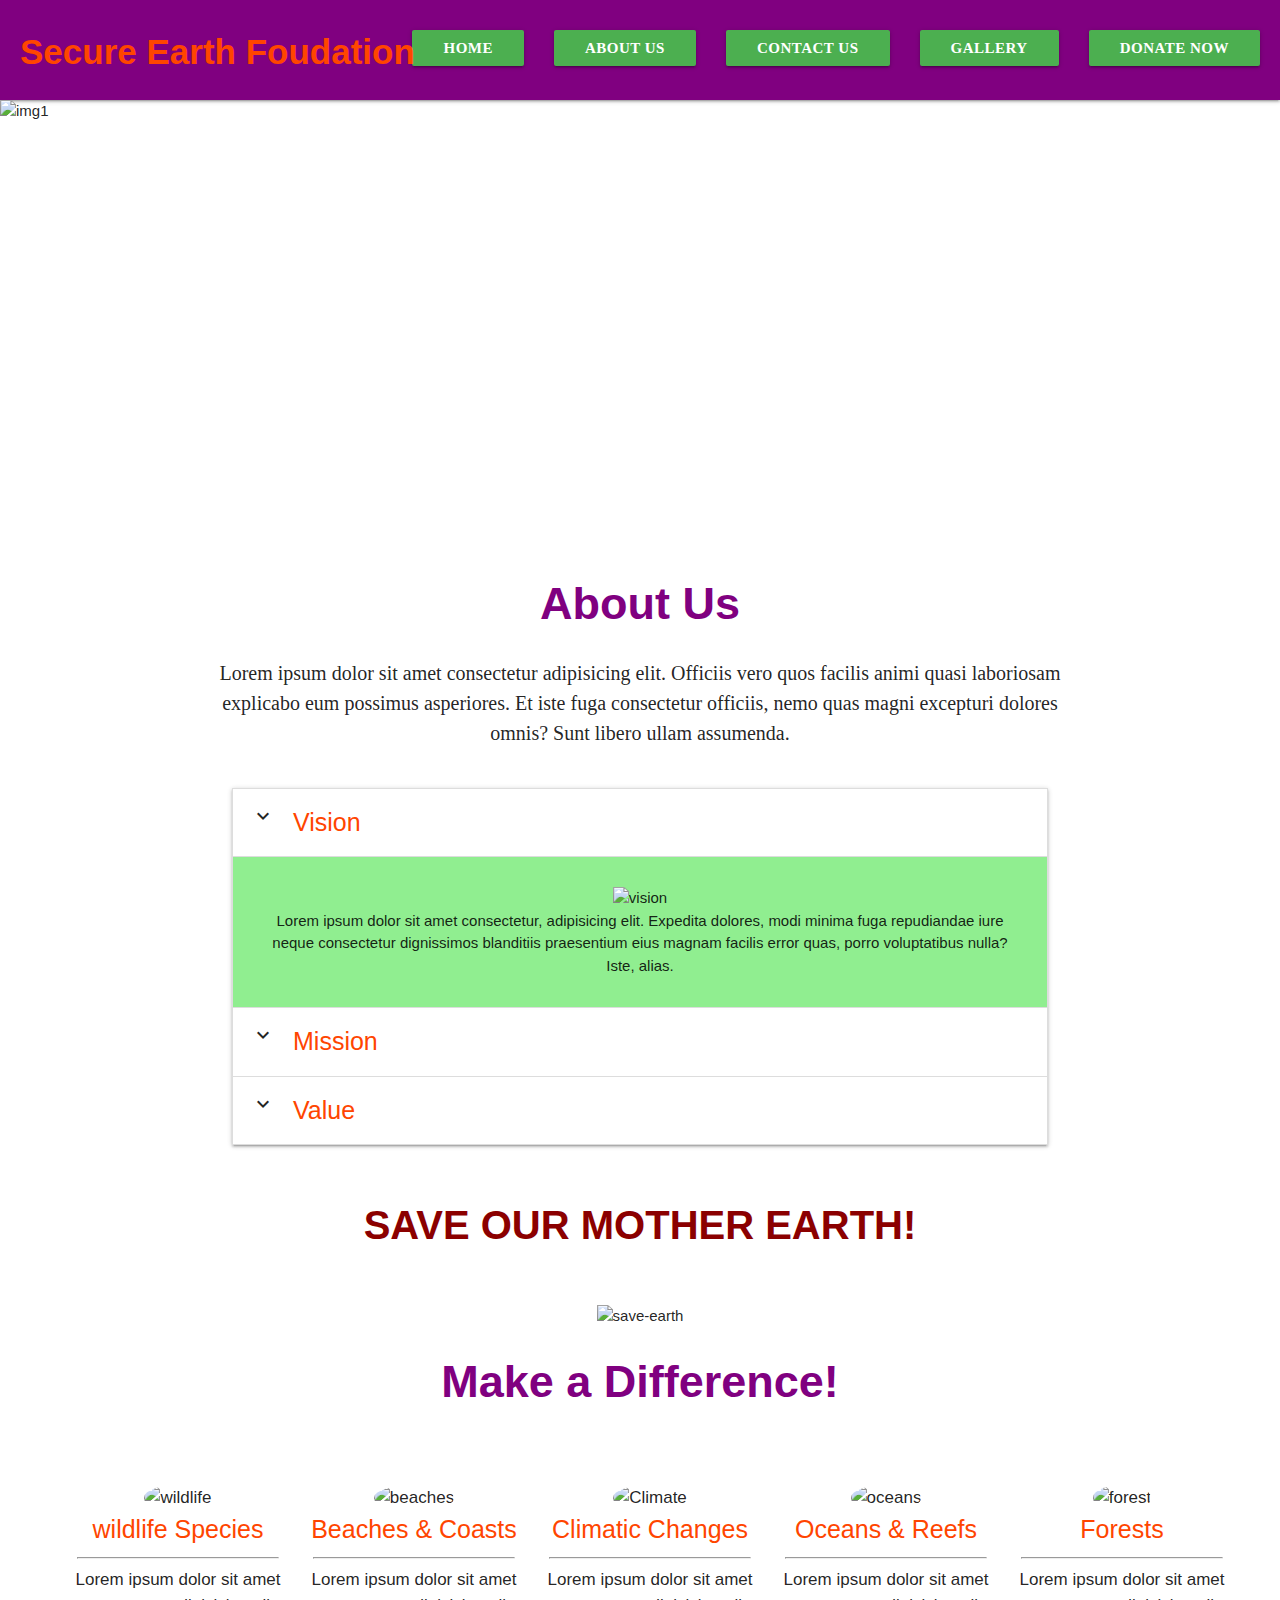
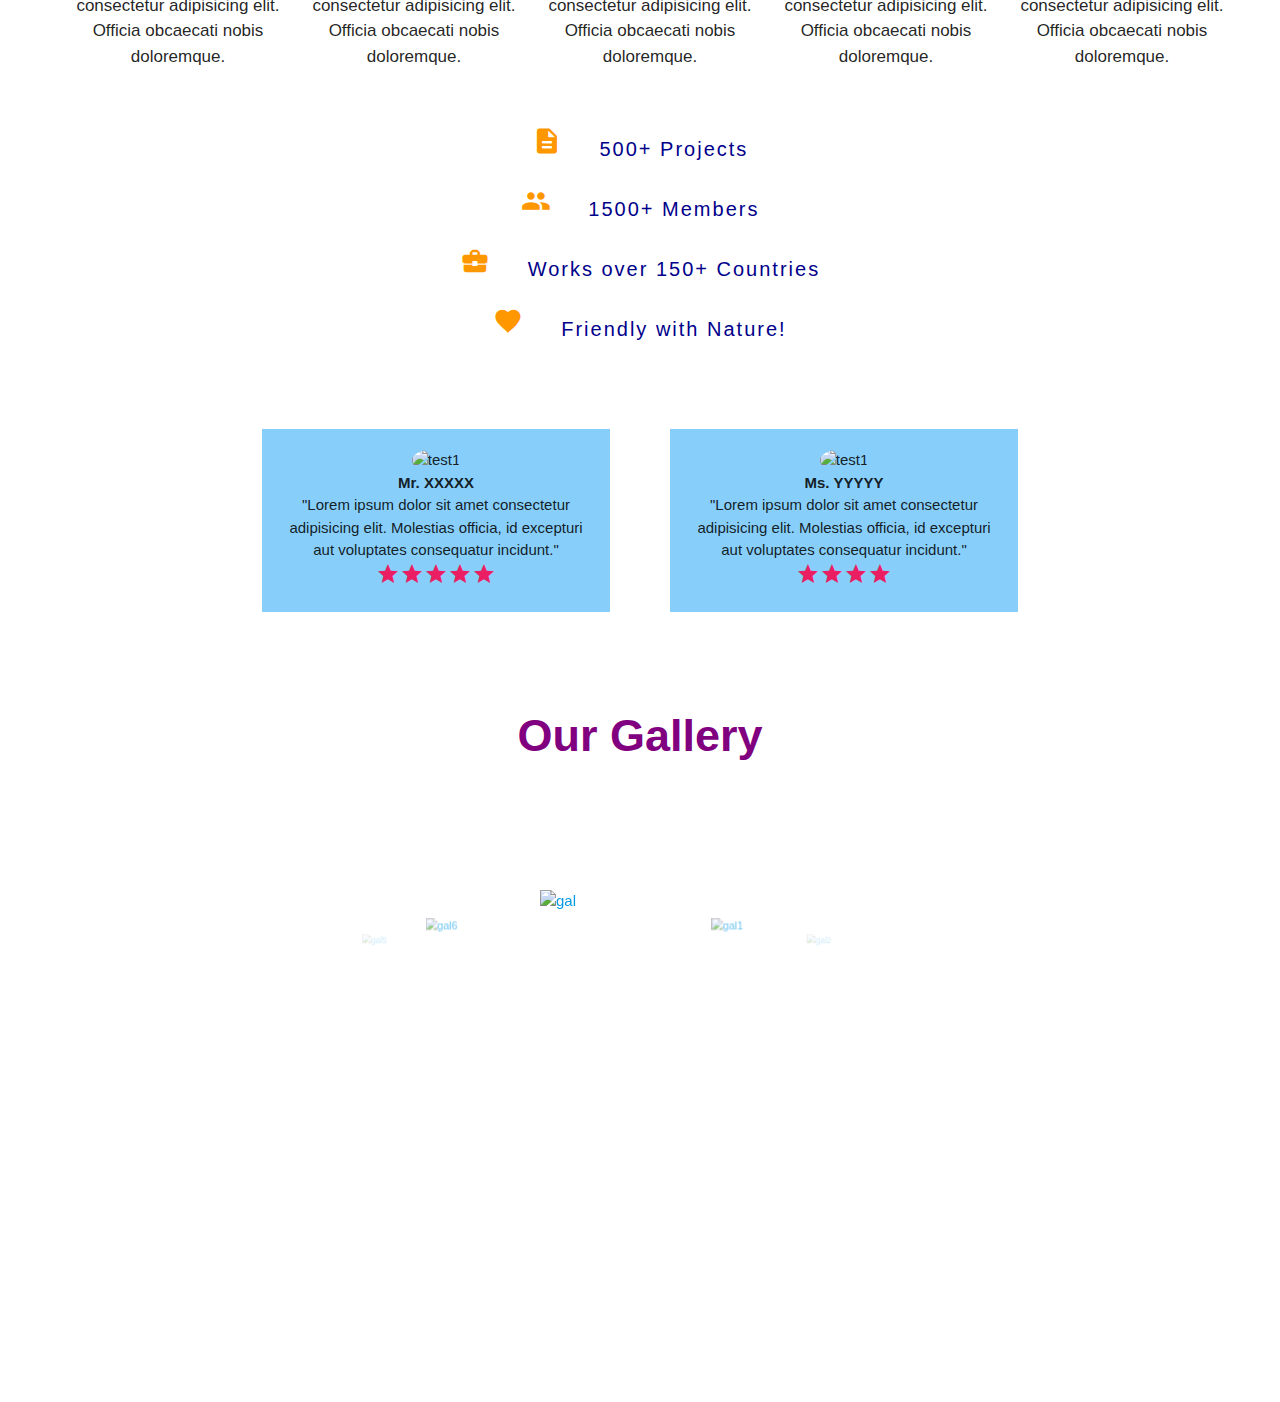
==== about.html @ aa5c7749 "Add files via upload" ====
<!DOCTYPE html>
  <html>
    <head>
      <!--Import Google Icon Font-->
      <link href="https://fonts.googleapis.com/icon?family=Material+Icons" rel="stylesheet">
      <!-- Compiled and minified CSS -->
    <link rel="stylesheet" href="https://cdnjs.cloudflare.com/ajax/libs/materialize/1.0.0/css/materialize.min.css">
    <!--Import materialize.css-->
    <link type="text/css" rel="stylesheet" href="style.css" />
      <!--Let browser know website is optimized for mobile-->
      <meta name="viewport" content="width=device-width, initial-scale=1.0"/>
      <title>
        About Us
      </title>
    </head>

    <body>
      <!--NAV BAR-->
        <nav>
          <div class="nav-wrapper">
            <div class="brand-logo logo">Secure Earth Foudation</div>
            <ul class="right hide-on-med-and-down">
              <li class="btn green"><a href="index.html">Home</a></li>
              <li class="btn green"><a href="about.html">About Us</a></li>
              <li class="btn green"><a href="contact.html">Contact Us</a></li>
              <li class="btn green"><a href="about.html#gallery">Gallery</a></li>
              <li class="btn green"><a href="donate.html">Donate Now</a></li>
            </ul>
            <a href="#" data-target="mobile-view" class="sidenav-trigger"><i class="material-icons">menu</i></a>
            <ul id="mobile-view" class="sidenav height">
              <li class="black-text"><h4>CONTENT</h4></li>
              <li class="divider"></li>
              <li><a href="index.html"><h5 class="black-text">Home</h5></a></li>
              <li class="divider"></li>
              <li><a href="about.html"><h5 class="black-text">About Us</h5></a></li>
              <li class="divider"></li>
              <li><a href="contact.html"><h5 class="black-text">Contact Us</h5></a></li>
              <li class="divider"></li>
              <li><a href="about.html#gallery"><h5 class="black-text">Gallery</h5></a></li>
              <li class="divider"></li>
              <li><a href="donate.html"><h5 class="black-text">Donate Now</h5></a></li>
            </ul>
          </div>
        </nav><!-- NAV END-->

        <!--SLIDE IMAGE-->
        <div class="slide">
          <figure>
          <img src="Images/slide1.jpg" alt="img1">
          <img src="Images/slide2.jpg" alt="img2">
          <img src="Images/slide3.jpg" alt="img3">
          <img src="Images/slide4.jpg" alt="img4">
        </figure>
        </div>
        <!--SLIDE END-->
        <div class="container">

          <!--ABOUT US-->
          <div class="heading">
            About Us
          </div>
          <div class="content center-align">
          Lorem ipsum dolor sit amet consectetur adipisicing elit. Officiis vero quos facilis animi quasi laboriosam explicabo eum possimus asperiores. Et iste fuga consectetur officiis, nemo quas magni excepturi dolores omnis? Sunt libero ullam assumenda.
          </div>
          <div class="collapse">
            <ul class="collapsible" data-collapsible="accordion">
              <li class="active">
                <div class="collapsible-header">
                  <i class="material-icons">expand_more</i>
                  <span class="head">Vision</span>
                </div>
                <div class="collapsible-body con">
                  <img src="Images/vision.jpg" alt="vision" width="150px" height="150px">
                  <br>
                  Lorem ipsum dolor sit amet consectetur, adipisicing elit. Expedita dolores, modi minima fuga repudiandae iure neque consectetur dignissimos blanditiis praesentium eius magnam facilis error quas, porro voluptatibus nulla? Iste, alias.
                </div>
              </li>
              <li>
                <div class="collapsible-header">
                  <i class="material-icons">expand_more</i>
                  <span class="head">Mission</span>
                </div>
                <div class="collapsible-body con">
                  <img src="Images/mission.jpg" alt="mission" width="150px" height="150px">
                  <br>
                  Lorem ipsum dolor sit amet consectetur, adipisicing elit. Expedita dolores, modi minima fuga repudiandae iure neque consectetur dignissimos blanditiis praesentium eius magnam facilis error quas, porro voluptatibus nulla? Iste, alias.
                </div>
              </li>
              <li>
                <div class="collapsible-header">
                  <i class="material-icons">expand_more</i>
                  <span class="head">Value</span>
                </div>
                <div class="collapsible-body con">
                  <img src="Images/value.jpg" alt="value" width="150px" height="150px">
                  <br>
                  Lorem ipsum dolor sit amet consectetur, adipisicing elit. Expedita dolores, modi minima fuga repudiandae iure neque consectetur dignissimos blanditiis praesentium eius magnam facilis error quas, porro voluptatibus nulla? Iste, alias.
                </div>
              </li>
            </ul>
          </div><!--ABOUT US END-->

          <div class="center-align">
          <p class="earth">SAVE OUR MOTHER EARTH!</p>
          <img src="Images/save_earth.jpg" alt="save-earth" class="earth-img">
        </div>
      </div><!--CONTAINER END-->

      <!--DIFFERENCE-->
      <p class="heading">
        Make a Difference!
      </p>
  
        <div class="flex">

          <div class="flex-items hoverable">
            <img src="Images/wildlife.jpg" alt="wildlife">
            <br>
            <span class="head">wildlife Species</span>
            <hr>
            Lorem ipsum dolor sit amet consectetur adipisicing elit. Officia obcaecati nobis doloremque.
          </div>

          <div class="flex-items hoverable">
            <img src="Images/beach_coast.jpg" alt="beaches">
            <br>
            <span class="head">Beaches & Coasts</span>
            <hr>
            Lorem ipsum dolor sit amet consectetur adipisicing elit. Officia obcaecati nobis doloremque.
          </div>

          <div class="flex-items hoverable">
            <img src="Images/climate.jpg" alt="Climate">
            <br>
            <span class="head">Climatic Changes</span>
            <hr>
            Lorem ipsum dolor sit amet consectetur adipisicing elit. Officia obcaecati nobis doloremque.
          </div>

          <div class="flex-items hoverable">
            <img src="Images/oceans.jpg" alt="oceans">
            <br>
            <span class="head">Oceans & Reefs</span>
            <hr>
            Lorem ipsum dolor sit amet consectetur adipisicing elit. Officia obcaecati nobis doloremque.
          </div>

          <div class="flex-items hoverable">
            <img src="Images/forest.jpg" alt="forest">
            <br>
            <span class="head">Forests</span>
            <hr>
            Lorem ipsum dolor sit amet consectetur adipisicing elit. Officia obcaecati nobis doloremque.
          </div>

        </div><!--DIFFERENCE END-->

        <!--POINTS-->
       <div class="line center-align">
        <i class="material-icons orange-text small">description</i>&nbsp;&nbsp;&nbsp;&nbsp;
         500+ Projects
         <br>
         <i class="material-icons orange-text small">group</i>&nbsp;&nbsp;&nbsp;&nbsp;
         1500+ Members
         <br>
         <i class="material-icons orange-text small">business_center</i>&nbsp;&nbsp;&nbsp;&nbsp;
         Works over 150+ Countries
         <br>
         <i class="material-icons orange-text small">favorite</i>&nbsp;&nbsp;&nbsp;&nbsp;
         Friendly with Nature!

       </div><!--POINTS END-->

       <!--TESTIMONIALS-->
       <div class="container">

       <div class="testimonial">
         <div class="test">
          <img src="Images/test1.jpg" alt="test1">
          <br>
          <b>Mr. XXXXX</b>
          <br>
          "Lorem ipsum dolor sit amet consectetur adipisicing elit. Molestias officia, id excepturi aut voluptates consequatur incidunt."
          <br>
          <i class="material-icons pink-text">star</i><i class="material-icons pink-text">star</i><i class="material-icons pink-text">star</i><i class="material-icons pink-text">star</i><i class="material-icons pink-text">star</i>
         </div>
         <div class="test">
          <img src="Images/test2.jpg" alt="test1">
          <br>
          <b>Ms. YYYYY</b>
          <br>

          "Lorem ipsum dolor sit amet consectetur adipisicing elit. Molestias officia, id excepturi aut voluptates consequatur incidunt."
          <br>
          <i class="material-icons pink-text">star</i><i class="material-icons pink-text">star</i><i class="material-icons pink-text">star</i><i class="material-icons pink-text">star</i>
         </div>
       </div>
       <!--TESTIMONIALS END-->


      <!--GALLERY-->

      <div class="heading">
        Our Gallery
      </div>
      <div id="gallery">
        <div class="carousel">
          <a href="#" class="carousel-item"><img src="Images/gal.jpg" alt="gal"></a>
          <a href="#" class="carousel-item"><img src="Images/gal1.jpg" alt="gal1"></a>
          <a href="#" class="carousel-item"><img src="Images/gal2.jpg" alt="gal2"></a>
          <a href="#" class="carousel-item"><img src="Images/gal3.jpg" alt="gal3"></a>
          <a href="#" class="carousel-item"><img src="Images/gal4.jpg" alt="gal4"></a>
          <a href="#" class="carousel-item"><img src="Images/gal5.jpg" alt="gal5"></a>
          <a href="#" class="carousel-item"><img src="Images/gal6.jpg" alt="gal6"></a>
        </div>
      </div>
      <br><br><br><br><br>
      <!--GALLERY END-->

    </div><!--CONTAINER END-->
        
        

    


        <script src="https://code.jquery.com/jquery-3.3.1.min.js"></script>
      <!-- Compiled and minified JavaScript -->
    <script src="https://cdnjs.cloudflare.com/ajax/libs/materialize/1.0.0/js/materialize.min.js"></script>
    <script>
      $(document).ready(function(){
        $('.sidenav').sidenav();
        $('.collapsible').collapsible();
        $('.carousel').carousel();
      });
    </script>
    </body>
  </html>
---- style.css ----
html,body{
    margin:0;
    padding:0;
    overflow-x: hidden;
}
.index{
    background-image: linear-gradient(rgba(255,255,255,0.7),rgba(23, 140, 34,0.3)),url(Images/index_bg.jpg);
    background-position: center;
    background-repeat: no-repeat;
    background-size: cover;
    height:750px;
}
.company{
    font-size: 45px;
    font-weight: bold;
    color:orangered;
    text-shadow: 2px 2px black;
    line-height:200px;
    font-family: Georgia, 'Times New Roman', Times, serif;
}
.quote{
    font-size: 30px;
    color:darkblue;
    font-weight: bold;
    font-family:'Trebuchet MS', 'Lucida Sans Unicode', 'Lucida Grande', 'Lucida Sans', Arial, sans-serif;
    text-shadow: 1px 1px black;
    font-style: italic;
}
.borders{
    border: 2px solid rgba(255,255,255,0.6);
    padding: 10px;
    margin: 15px;
    text-align: center;
    font-size: 25px;
    letter-spacing: 2px;
    color:yellow;
    font-weight: 600;
    text-shadow: 1px 1px black;
    font-family:-apple-system, BlinkMacSystemFont, 'Segoe UI', Roboto, Oxygen, Ubuntu, Cantarell, 'Open Sans', 'Helvetica Neue', sans-serif;
}
nav{
    height:100px;
    padding:20px;
    background-color:purple;
}
nav li{
    margin-left: 30px;
    margin-top: 10px;
    font-family:Georgia, 'Times New Roman', Times, serif;
    font-weight: bold;
}
nav .logo{
    font-size: 35px;
    font-weight: bold;
    font-family: Verdana, Geneva, Tahoma, sans-serif;
    color:orangered;
}
.height{
    height:600px;
    background-color:plum;
}
.slide figure img{
height: 450px;
width:25%;
float: left;
}
.slide{
    overflow: hidden;
}
.slide figure{
    position: relative;
    margin-left: 0%;
    margin-top: 0%;
    width:400%;
    animation:25s slider infinite;

}

@keyframes slider{
    0%{
        left:0%;
    }
    10%{
        left:0%;
    }
    20%{
        left:-100%;
    }
    30%{
        left:-100%;
    }
    40%{
        left:-200%;
    }
    50%{
        left:-200%;
    }
    60%{
        left:-300%;
    }
    70%{
        left:-300%;
    }
    80%{
        left:0%;
    }
}

.heading{
    font-size: 45px;
    color:purple;
    font-family:'Trebuchet MS', 'Lucida Sans Unicode', 'Lucida Grande', 'Lucida Sans', Arial, sans-serif;
    text-align: center;
    margin: 20px;
    font-weight:bold;
}
.content{
    font-size:20px;
    font-family:cursive;
}
.collapse{
    margin:40px;
}
.head{
    font-size: 25px;
    font-family: 'Trebuchet MS', 'Lucida Sans Unicode', 'Lucida Grande', 'Lucida Sans', Arial, sans-serif;
    color: orangered;
}
.con{
    text-align: center;
    background-color: lightgreen;
}
.earth{
    font-size: 40px;
    font-weight: 800;
    color: darkred;
    padding:10px;
}
.earth-img{
    width: 600px;
    height:300px;
}
.flex{
    display: inline-flex;
    margin:50px;
    text-align: center;
}
.flex-items{
    margin-left: 20px;
    font-size: 17px;
}
.flex img{
    width: 180px;
    height: 180px;
    border-radius: 50%;
}
.flex hr{
    width: 200px;
}
.line{
    font-size: 20px;
    font-family: Impact, Haettenschweiler, 'Arial Narrow Bold', sans-serif;
    letter-spacing: 2px;
    color: darkblue;
    line-height: 60px;
}
.testimonial{
    display: inline-flex;
    text-align: center;
    margin: 40px;
}
.get-in-touch{
    margin: 40px;
    padding:10px;
}
.testimonial img{
    width: 130px;
    height: 130px;
    border-radius: 50%;
    margin-top:-80px;
    
}
.test{
    margin: 30px;
    padding: 20px;
    background-color: lightskyblue;
}
#gallery{
    background-image: url("Images/gal_bg.jpg");
    background-position: center;
    background-repeat: no-repeat;
    background-size: cover;
    height: 500px;
}
#gallery img{
    width: 300px;
    height: 400px;
}
.get-in-touch span{
    margin-left:10px;
}
.head_office,.abc{
    font-size: 20px;    
}

.donate{
    background-image: url("Images/donate_bg.jpg");
    background-position: center;
    background-repeat: no-repeat;
    background-size: cover;
    height:700px;
}
.quotes{
    font-size: 30px;
    color:darkblue;
    font-weight: bold;
    font-family:'Trebuchet MS', 'Lucida Sans Unicode', 'Lucida Grande', 'Lucida Sans', Arial, sans-serif;
    text-shadow: 1px 1px black;
    font-style: italic;
    line-height: 240px;  
}
.compli{
    font-size: 30px;
    color:darkred;
    font-weight: bold;
    font-family:'Lucida Sans', 'Lucida Sans Regular', 'Lucida Grande', 'Lucida Sans Unicode', Geneva, Verdana, sans-serif;
    text-shadow: 1px 1px black; 
}
.donate-button{
    margin: 50px;
}

@media screen and (max-width:600px){
    html,body{
        margin:0;
        padding:0;
        overflow-x: hidden;
    }
    .company{
        line-height: normal;
        margin: 40px;
        font-size: 35px;
    }
    .quote{
        font-size: 25px;
    }
    nav{
        padding: 10px;
    }
    nav .logo{
        margin-top: 10px;
        font-size: 23px;
        line-height: normal;
    }
    .content{
        font-size: 17px;
    }
    .earth{
        font-size: 30px;
    }
    .earth-img{
        width: 300px;
        height:200px;
    }
    .flex{
        display:flex;
        flex-direction: column;
    }
    .flex-items{
        margin: 20px;
    }
    .testimonial{
        display: flex;
        flex-direction: column;
    }
    .test{
        margin:50px 10px 50px 10px;
    }
    #gallery img{
        width: 200px;
        height: 300px;
    }
    .contact .heading{
        font-size: 35px;
    }
    .head_office{
        font-size: 17px;
    }
    .quotes{
        line-height: normal;
        font-size: 25px;
        padding:60px 0px 60px 0px;
    }
    .compli{
        font-size: 25px;
        padding: 30px 0px 50px 0px ;
    }
}
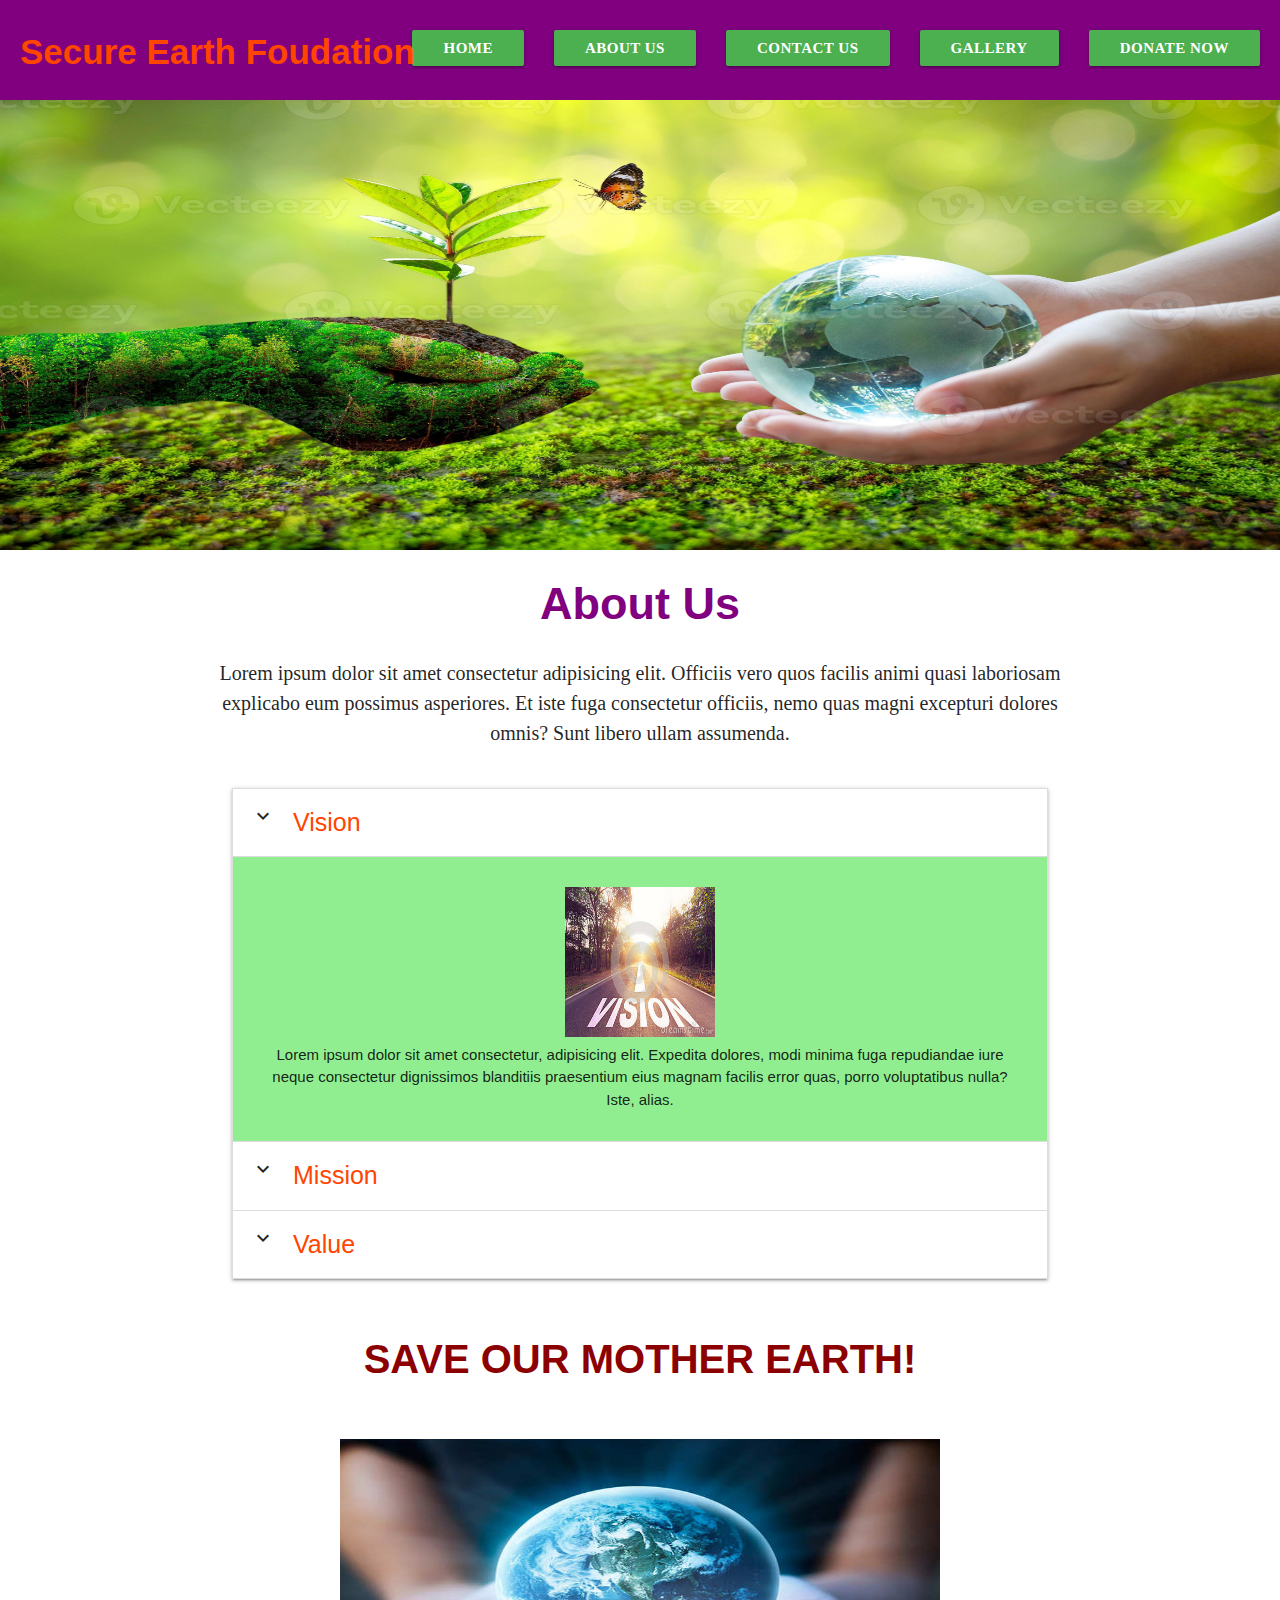
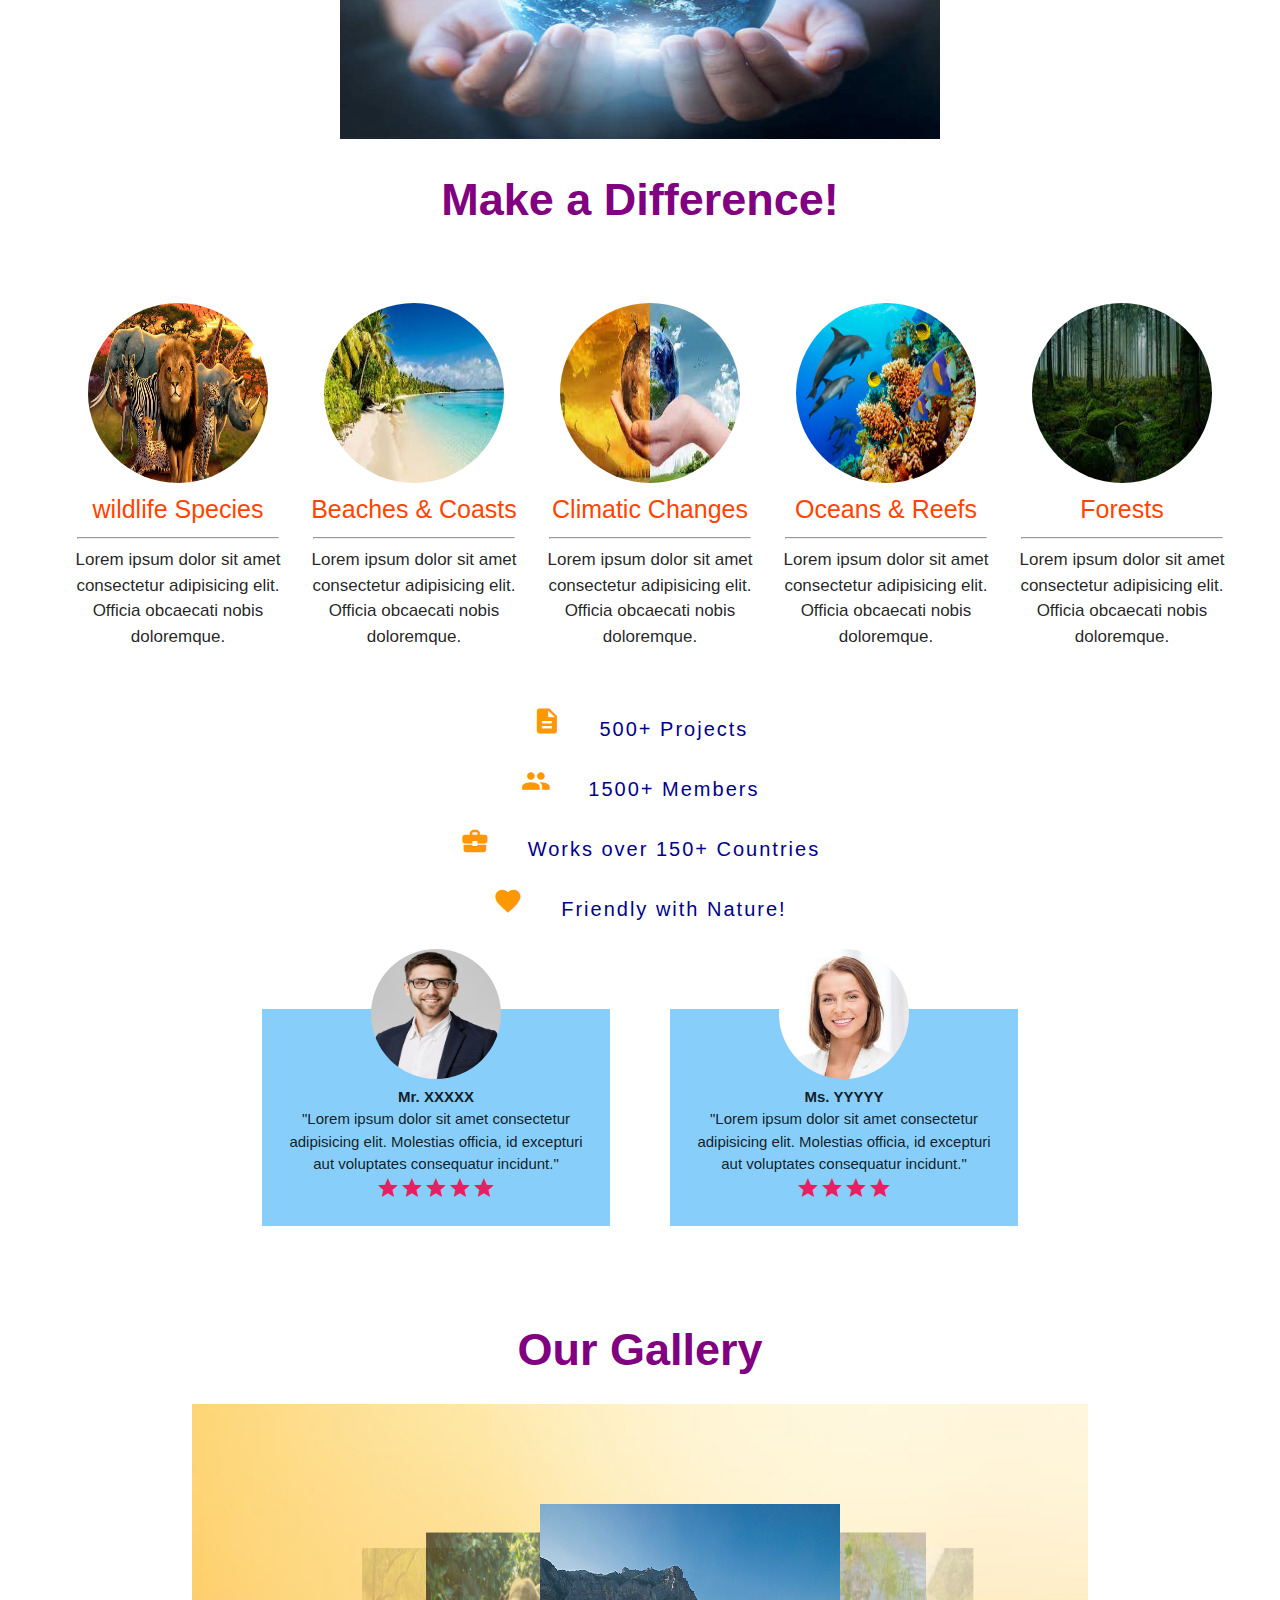
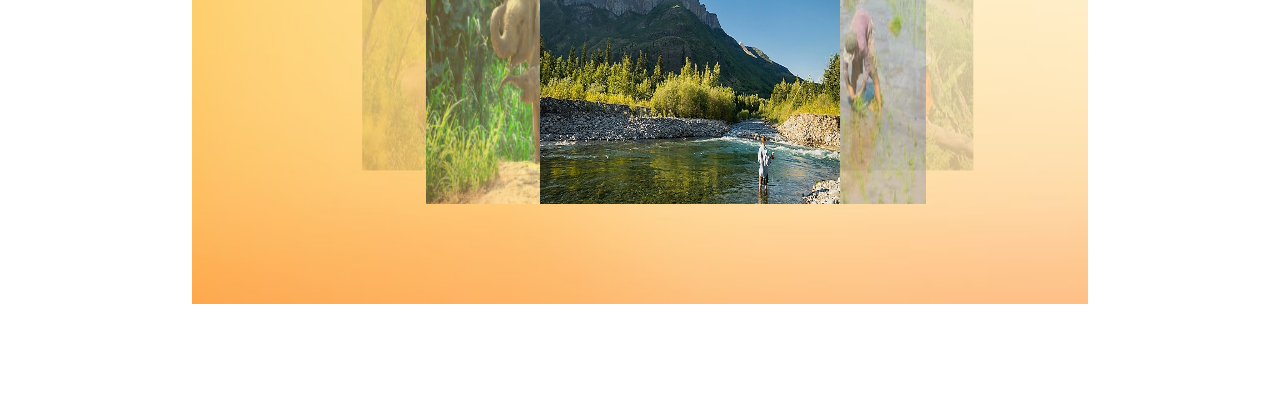
==== commit ec126896: "Add files via upload" ====
--- a/about.html
+++ b/about.html
@@ -46,10 +46,10 @@
         <!--SLIDE IMAGE-->
         <div class="slide">
           <figure>
-          <img src="Images/slide1.jpg" alt="img1">
-          <img src="Images/slide2.jpg" alt="img2">
-          <img src="Images/slide3.jpg" alt="img3">
-          <img src="Images/slide4.jpg" alt="img4">
+          <img src="slide1.jpg" alt="img1">
+          <img src="slide2.jpg" alt="img2">
+          <img src="slide3.jpg" alt="img3">
+          <img src="slide4.jpg" alt="img4">
         </figure>
         </div>
         <!--SLIDE END-->
@@ -70,7 +70,7 @@
                   <span class="head">Vision</span>
                 </div>
                 <div class="collapsible-body con">
-                  <img src="Images/vision.jpg" alt="vision" width="150px" height="150px">
+                  <img src="vision.jpg" alt="vision" width="150px" height="150px">
                   <br>
                   Lorem ipsum dolor sit amet consectetur, adipisicing elit. Expedita dolores, modi minima fuga repudiandae iure neque consectetur dignissimos blanditiis praesentium eius magnam facilis error quas, porro voluptatibus nulla? Iste, alias.
                 </div>
@@ -81,7 +81,7 @@
                   <span class="head">Mission</span>
                 </div>
                 <div class="collapsible-body con">
-                  <img src="Images/mission.jpg" alt="mission" width="150px" height="150px">
+                  <img src="mission.jpg" alt="mission" width="150px" height="150px">
                   <br>
                   Lorem ipsum dolor sit amet consectetur, adipisicing elit. Expedita dolores, modi minima fuga repudiandae iure neque consectetur dignissimos blanditiis praesentium eius magnam facilis error quas, porro voluptatibus nulla? Iste, alias.
                 </div>
@@ -92,7 +92,7 @@
                   <span class="head">Value</span>
                 </div>
                 <div class="collapsible-body con">
-                  <img src="Images/value.jpg" alt="value" width="150px" height="150px">
+                  <img src="value.jpg" alt="value" width="150px" height="150px">
                   <br>
                   Lorem ipsum dolor sit amet consectetur, adipisicing elit. Expedita dolores, modi minima fuga repudiandae iure neque consectetur dignissimos blanditiis praesentium eius magnam facilis error quas, porro voluptatibus nulla? Iste, alias.
                 </div>
@@ -102,7 +102,7 @@
 
           <div class="center-align">
           <p class="earth">SAVE OUR MOTHER EARTH!</p>
-          <img src="Images/save_earth.jpg" alt="save-earth" class="earth-img">
+          <img src="save_earth.jpg" alt="save-earth" class="earth-img">
         </div>
       </div><!--CONTAINER END-->
 
@@ -114,7 +114,7 @@
         <div class="flex">
 
           <div class="flex-items hoverable">
-            <img src="Images/wildlife.jpg" alt="wildlife">
+            <img src="wildlife.jpg" alt="wildlife">
             <br>
             <span class="head">wildlife Species</span>
             <hr>
@@ -122,7 +122,7 @@
           </div>
 
           <div class="flex-items hoverable">
-            <img src="Images/beach_coast.jpg" alt="beaches">
+            <img src="beach_coast.jpg" alt="beaches">
             <br>
             <span class="head">Beaches & Coasts</span>
             <hr>
@@ -130,7 +130,7 @@
           </div>
 
           <div class="flex-items hoverable">
-            <img src="Images/climate.jpg" alt="Climate">
+            <img src="climate.jpg" alt="Climate">
             <br>
             <span class="head">Climatic Changes</span>
             <hr>
@@ -138,7 +138,7 @@
           </div>
 
           <div class="flex-items hoverable">
-            <img src="Images/oceans.jpg" alt="oceans">
+            <img src="oceans.jpg" alt="oceans">
             <br>
             <span class="head">Oceans & Reefs</span>
             <hr>
@@ -146,7 +146,7 @@
           </div>
 
           <div class="flex-items hoverable">
-            <img src="Images/forest.jpg" alt="forest">
+            <img src="forest.jpg" alt="forest">
             <br>
             <span class="head">Forests</span>
             <hr>
@@ -176,7 +176,7 @@
 
        <div class="testimonial">
          <div class="test">
-          <img src="Images/test1.jpg" alt="test1">
+          <img src="test1.jpg" alt="test1">
           <br>
           <b>Mr. XXXXX</b>
           <br>
@@ -185,7 +185,7 @@
           <i class="material-icons pink-text">star</i><i class="material-icons pink-text">star</i><i class="material-icons pink-text">star</i><i class="material-icons pink-text">star</i><i class="material-icons pink-text">star</i>
          </div>
          <div class="test">
-          <img src="Images/test2.jpg" alt="test1">
+          <img src="test2.jpg" alt="test1">
           <br>
           <b>Ms. YYYYY</b>
           <br>
@@ -205,13 +205,13 @@
       </div>
       <div id="gallery">
         <div class="carousel">
-          <a href="#" class="carousel-item"><img src="Images/gal.jpg" alt="gal"></a>
-          <a href="#" class="carousel-item"><img src="Images/gal1.jpg" alt="gal1"></a>
-          <a href="#" class="carousel-item"><img src="Images/gal2.jpg" alt="gal2"></a>
-          <a href="#" class="carousel-item"><img src="Images/gal3.jpg" alt="gal3"></a>
-          <a href="#" class="carousel-item"><img src="Images/gal4.jpg" alt="gal4"></a>
-          <a href="#" class="carousel-item"><img src="Images/gal5.jpg" alt="gal5"></a>
-          <a href="#" class="carousel-item"><img src="Images/gal6.jpg" alt="gal6"></a>
+          <a href="#" class="carousel-item"><img src="gal.jpg" alt="gal"></a>
+          <a href="#" class="carousel-item"><img src="gal1.jpg" alt="gal1"></a>
+          <a href="#" class="carousel-item"><img src="gal2.jpg" alt="gal2"></a>
+          <a href="#" class="carousel-item"><img src="gal3.jpg" alt="gal3"></a>
+          <a href="#" class="carousel-item"><img src="gal4.jpg" alt="gal4"></a>
+          <a href="#" class="carousel-item"><img src="gal5.jpg" alt="gal5"></a>
+          <a href="#" class="carousel-item"><img src="gal6.jpg" alt="gal6"></a>
         </div>
       </div>
       <br><br><br><br><br>
--- a/style.css
+++ b/style.css
@@ -4,7 +4,7 @@
     overflow-x: hidden;
 }
 .index{
-    background-image: linear-gradient(rgba(255,255,255,0.7),rgba(23, 140, 34,0.3)),url(Images/index_bg.jpg);
+    background-image: linear-gradient(rgba(255,255,255,0.7),rgba(23, 140, 34,0.3)),url(index_bg.jpg);
     background-position: center;
     background-repeat: no-repeat;
     background-size: cover;
@@ -186,7 +186,7 @@
     background-color: lightskyblue;
 }
 #gallery{
-    background-image: url("Images/gal_bg.jpg");
+    background-image: url("gal_bg.jpg");
     background-position: center;
     background-repeat: no-repeat;
     background-size: cover;
@@ -204,7 +204,7 @@
 }
 
 .donate{
-    background-image: url("Images/donate_bg.jpg");
+    background-image: url("donate_bg.jpg");
     background-position: center;
     background-repeat: no-repeat;
     background-size: cover;
